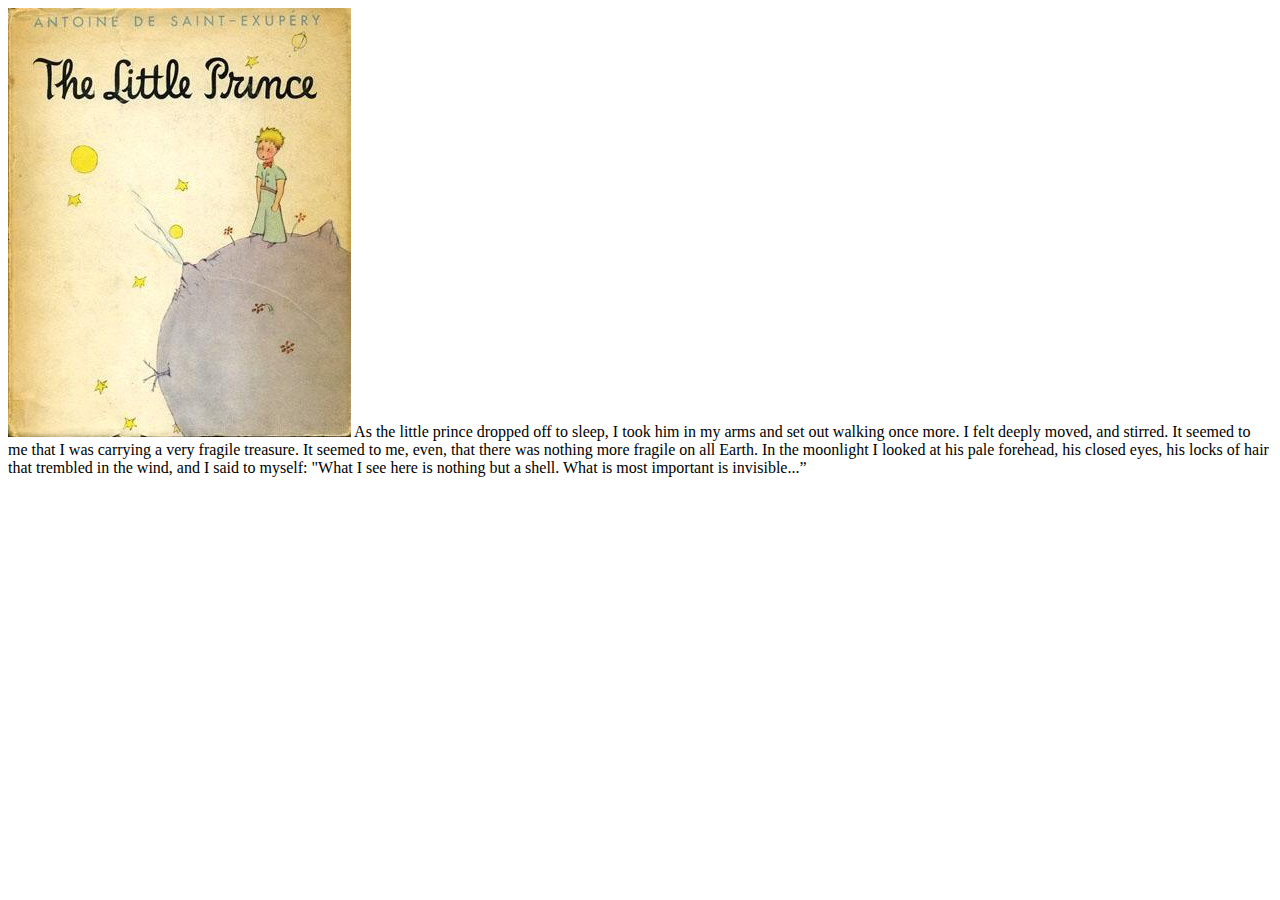
==== little_prince.html @ 357018e6 "added little prince" ====
<!DOCTYPE html>
<html lang="en">
<head>
    <meta charset="UTF-8">
    <title>Title</title>
</head>
<body>
<img src = "./image/littile_prince.jpg">
As the little prince dropped off to sleep, I took him in my arms and set out walking once more.
I felt deeply moved, and stirred. It seemed to me that I was carrying a very fragile treasure.
It seemed to me, even, that there was nothing more fragile on all Earth.
In the moonlight I looked at his pale forehead,
his closed eyes, his locks of hair that trembled in the wind, and I said to myself:
"What I see here is nothing but a shell. What is most important is invisible...”
</p>
</body>
</html>
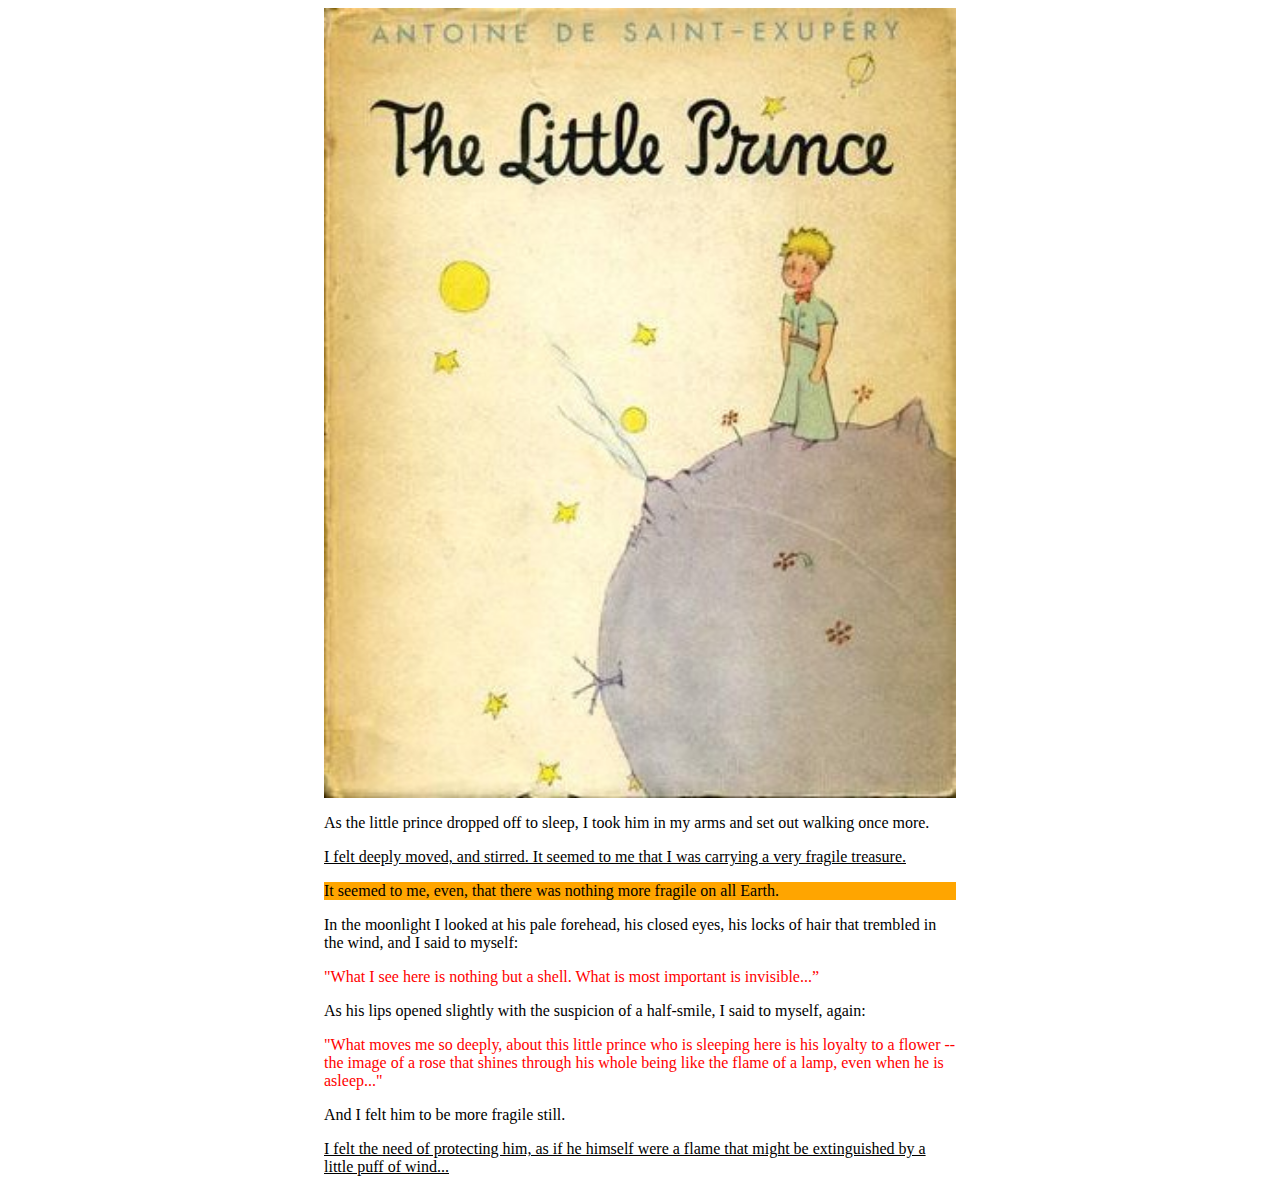
==== commit fdb78daf: "updated text to work" ====
--- a/little_prince.html
+++ b/little_prince.html
@@ -1,17 +1,44 @@
 <!DOCTYPE html>
 <html lang="en">
-<head>
-    <meta charset="UTF-8">
-    <title>Title</title>
-</head>
-<body>
-<img src = "./image/littile_prince.jpg">
-As the little prince dropped off to sleep, I took him in my arms and set out walking once more.
-I felt deeply moved, and stirred. It seemed to me that I was carrying a very fragile treasure.
-It seemed to me, even, that there was nothing more fragile on all Earth.
-In the moonlight I looked at his pale forehead,
-his closed eyes, his locks of hair that trembled in the wind, and I said to myself:
-"What I see here is nothing but a shell. What is most important is invisible...”
-</p>
-</body>
+	<head>
+		<meta charset="UTF-8">
+		<title>Title</title>
+		<link href="main.css" type="text/css" rel="stylesheet">
+	</head>
+	<body>
+		<div id="image">
+			<img src = "./image/littile_prince.jpg" class = "center">
+		</div>
+		<div class = "center">
+			<p class = "p1"> 
+				As the little prince dropped off to sleep, I took him in my arms and set out walking once more.
+			</p>
+			<p class = "p2">
+			I felt deeply moved, and stirred. It seemed to me that I was carrying a very fragile treasure.
+			</p>
+			<p class = "p3">
+			It seemed to me, even, that there was nothing more fragile on all Earth.
+			</p>
+			<p class = "p1">
+			In the moonlight I looked at his pale forehead,
+			his closed eyes, his locks of hair that trembled in the wind, and I said to myself:
+			</p>
+			<p class = "p4">
+			"What I see here is nothing but a shell. What is most important is invisible...”
+			</p>
+			<p class = "p1">
+			As his lips opened slightly with the suspicion of a half-smile, I said to myself, again:
+			</p>
+			<p class = "p4">
+			"What moves me so deeply, about this little prince who is sleeping here is his loyalty to a flower --
+			the image of a rose that shines through his whole being like the flame of a lamp, even when he is asleep..."
+			</p>
+			<p class = "p1">
+			And I felt him to be more fragile still.
+			</p>
+			<p class = "p2">
+			I felt the need of protecting him, as if he himself were a flame that might be extinguished by a little puff of wind...
+			</p>
+		</div>
+	</body>
 </html>--- a/main.css
+++ b/main.css
@@ -0,0 +1,32 @@
+#header, #footer{
+	width:100%;
+	height:10%;
+	background-color: grey;
+	margin-bottom:3px;
+}
+
+.center{
+	 display: block;
+     margin-left: auto;
+     margin-right: auto;
+     width: 50%;
+}
+
+
+p.p2{
+	text-decoration: underline;
+}
+
+p.p3{
+	background-color: orange;
+}
+
+p.p4{
+	color: red;
+}
+/*
+#header a:hover{
+	background-color: green;
+}*/
+
+
